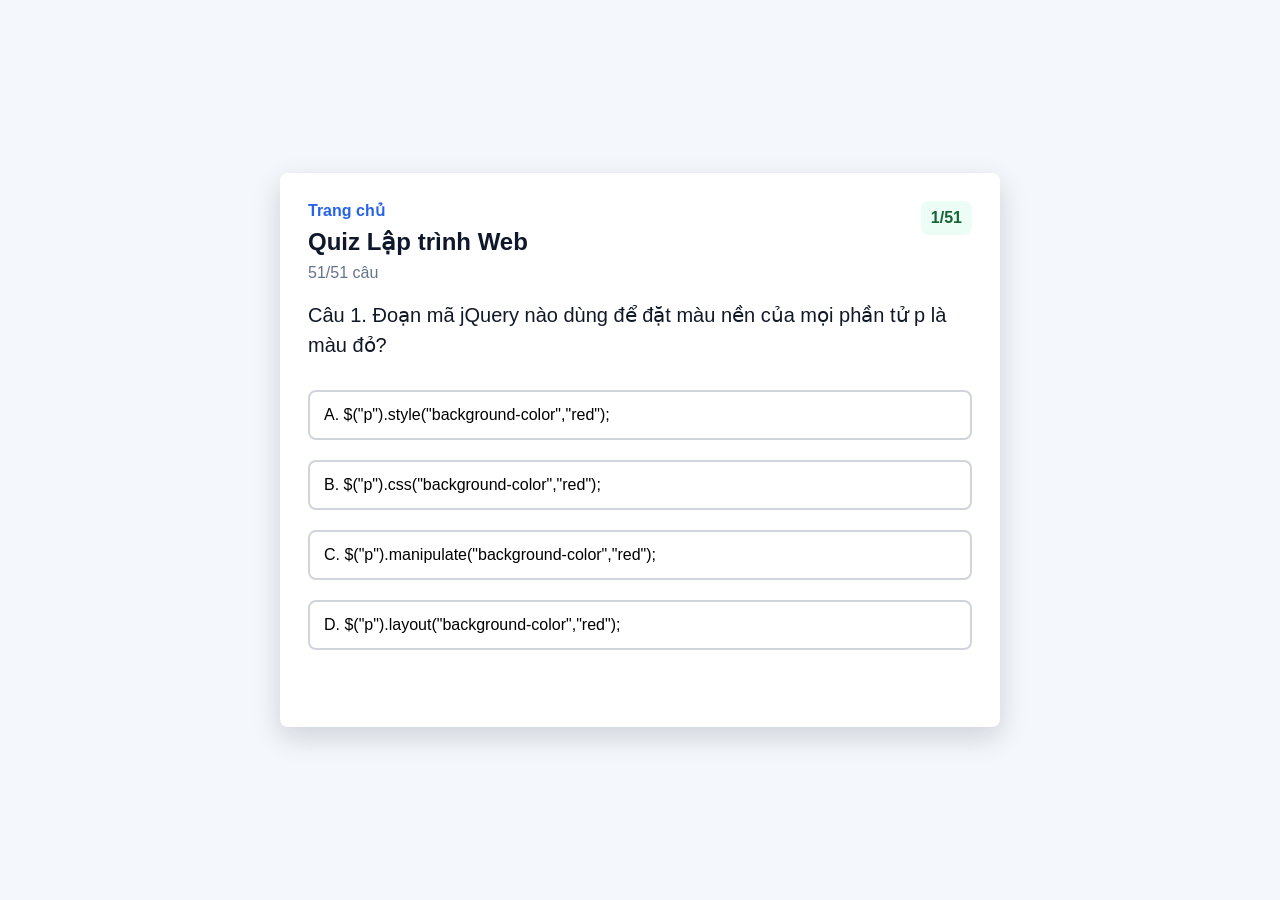
==== practice.html @ b6ee9d97 "first commit" ====
<!DOCTYPE html>
<html lang="vi">
<head>
  <meta charset="UTF-8">
  <meta name="viewport" content="width=device-width, initial-scale=1.0">
  <title>Practice Quiz</title>
  <link rel="stylesheet" href="style.css">
</head>

<body class="quiz-page">
  <div class="quiz-container">
    <div class="top">
      <div>
        <a class="back-link" href="index.html">Trang chủ</a>
        <h1 id="subjectTitle">Quiz Lập trình Web</h1>
        <p id="quizMeta"></p>
      </div>
      <span id="progress"></span>
    </div>

    <div id="quizBox">
      <div id="question"></div>
      <div id="answers"></div>
      <div id="feedback"></div>
      <button id="nextBtn">Câu tiếp theo</button>
    </div>

    <div id="resultBox">
      <h2>Kết quả</h2>
      <p id="finalScore"></p>
      <p id="resultMessage"></p>
      <button id="restartBtn">Làm lại</button>
      <a class="secondary-btn" href="index.html">Đổi môn</a>
    </div>
  </div>

  <script src="questions.js"></script>
  <script src="script.js"></script>
</body>
</html>
---- style.css ----
* {
  box-sizing: border-box;
  font-family: Arial, sans-serif;
}

body {
  margin: 0;
  min-height: 100vh;
  background: #f4f7fb;
  color: #111827;
}

body.home-page {
  padding: 44px 20px;
}

body.quiz-page {
  display: flex;
  justify-content: center;
  align-items: center;
  padding: 24px;
}

.home-shell {
  width: 920px;
  max-width: 100%;
  margin: 0 auto;
}

.home-header {
  margin-bottom: 28px;
}

.kicker {
  margin: 0 0 8px;
  color: #2563eb;
  font-weight: bold;
}

h1,
h2,
p {
  margin-top: 0;
}

h1 {
  margin-bottom: 0;
  font-size: 32px;
  color: #0f172a;
}

h2 {
  margin-bottom: 14px;
  font-size: 18px;
  color: #1f2937;
}

.home-form {
  display: grid;
  gap: 24px;
}

.home-section {
  width: 100%;
}

.subject-list {
  display: grid;
  grid-template-columns: repeat(auto-fit, minmax(260px, 1fr));
  gap: 14px;
}

.subject-card {
  display: grid;
  grid-template-columns: auto 56px minmax(0, 1fr) auto;
  align-items: center;
  gap: 14px;
  min-height: 96px;
  padding: 16px;
  border: 2px solid #d7dee8;
  border-radius: 8px;
  background: #ffffff;
  cursor: pointer;
  transition: border-color 0.2s, box-shadow 0.2s, transform 0.2s;
}

.subject-card:hover,
.subject-card:has(input:checked) {
  border-color: #2563eb;
  box-shadow: 0 10px 24px rgba(37, 99, 235, 0.14);
}

.subject-card:hover {
  transform: translateY(-1px);
}

.subject-card input {
  accent-color: #2563eb;
}

.subject-badge {
  display: grid;
  place-items: center;
  width: 56px;
  height: 56px;
  border-radius: 8px;
  background: #e0f2fe;
  color: #075985;
  font-size: 15px;
  font-weight: bold;
}

.subject-content {
  display: grid;
  gap: 6px;
  min-width: 0;
}

.subject-content strong {
  color: #111827;
}

.subject-content small,
.subject-total,
.limit-total,
#quizMeta {
  color: #64748b;
}

.subject-content small {
  line-height: 1.4;
}

.subject-total {
  white-space: nowrap;
  font-weight: bold;
}

.limit-row {
  display: flex;
  flex-wrap: wrap;
  align-items: center;
  gap: 10px;
}

.limit-row label {
  font-weight: bold;
}

.limit-row input {
  width: 120px;
  padding: 11px 12px;
  border: 2px solid #cbd5e1;
  border-radius: 8px;
  background: #ffffff;
  color: #111827;
  font-size: 16px;
}

.limit-row input:focus {
  border-color: #2563eb;
  outline: none;
}

.quick-limits {
  display: flex;
  flex-wrap: wrap;
  gap: 10px;
  margin-top: 12px;
}

.quick-limits button,
.primary-btn,
.secondary-btn,
#nextBtn,
#restartBtn {
  min-height: 44px;
  padding: 12px 18px;
  border-radius: 8px;
  font-size: 16px;
  cursor: pointer;
}

.quick-limits button {
  border: 2px solid #cbd5e1;
  background: #ffffff;
  color: #1f2937;
}

.quick-limits button:hover {
  border-color: #16a34a;
  color: #166534;
}

.primary-btn {
  width: fit-content;
  border: none;
  background: #2563eb;
  color: #ffffff;
  font-weight: bold;
}

.primary-btn:hover,
#nextBtn:hover,
#restartBtn:hover {
  background: #1d4ed8;
}

.quiz-container {
  width: 720px;
  max-width: 100%;
  background: #ffffff;
  padding: 28px;
  border-radius: 8px;
  box-shadow: 0 10px 28px rgba(15, 23, 42, 0.16);
}

.top {
  display: flex;
  justify-content: space-between;
  align-items: flex-start;
  gap: 16px;
  margin-bottom: 18px;
}

.back-link,
.secondary-btn {
  color: #2563eb;
  font-weight: bold;
  text-decoration: none;
}

.back-link {
  display: inline-block;
  margin-bottom: 8px;
}

.back-link:hover,
.secondary-btn:hover {
  color: #1d4ed8;
}

#subjectTitle {
  font-size: 24px;
}

#quizMeta {
  margin: 8px 0 0;
}

#progress {
  padding: 8px 10px;
  border-radius: 8px;
  background: #ecfdf5;
  color: #166534;
  font-weight: bold;
  white-space: nowrap;
}

#question {
  font-size: 20px;
  line-height: 1.5;
  margin-bottom: 20px;
  color: #111827;
}

.answer-btn {
  width: 100%;
  padding: 14px;
  margin: 10px 0;
  border: 2px solid #d1d5db;
  border-radius: 8px;
  background: #ffffff;
  cursor: pointer;
  font-size: 16px;
  text-align: left;
  transition: background 0.2s, border-color 0.2s;
}

.answer-btn:hover:not(:disabled) {
  background: #eff6ff;
  border-color: #2563eb;
}

.answer-btn.correct {
  background: #dcfce7;
  border-color: #22c55e;
  color: #166534;
}

.answer-btn.wrong {
  background: #fee2e2;
  border-color: #ef4444;
  color: #991b1b;
}

.answer-btn:disabled {
  cursor: not-allowed;
}

#feedback {
  margin-top: 15px;
  font-weight: bold;
  min-height: 24px;
}

#nextBtn,
#restartBtn {
  margin-top: 18px;
  border: none;
  background: #2563eb;
  color: #ffffff;
}

#nextBtn,
#restartBtn,
#resultBox {
  display: none;
}

#resultBox {
  text-align: center;
}

#finalScore {
  margin-bottom: 10px;
  font-size: 32px;
  font-weight: bold;
  color: #2563eb;
}

.secondary-btn {
  display: inline-flex;
  align-items: center;
  margin-left: 12px;
}

@media (max-width: 640px) {
  body.home-page,
  body.quiz-page {
    padding: 22px 14px;
  }

  h1 {
    font-size: 26px;
  }

  .subject-card {
    grid-template-columns: auto minmax(0, 1fr);
  }

  .subject-card input {
    grid-row: span 2;
  }

  .subject-badge {
    display: none;
  }

  .subject-total {
    grid-column: 2;
  }

  .top {
    flex-direction: column;
  }

  .quiz-container {
    padding: 22px;
  }

  .secondary-btn {
    margin: 12px 0 0;
  }
}
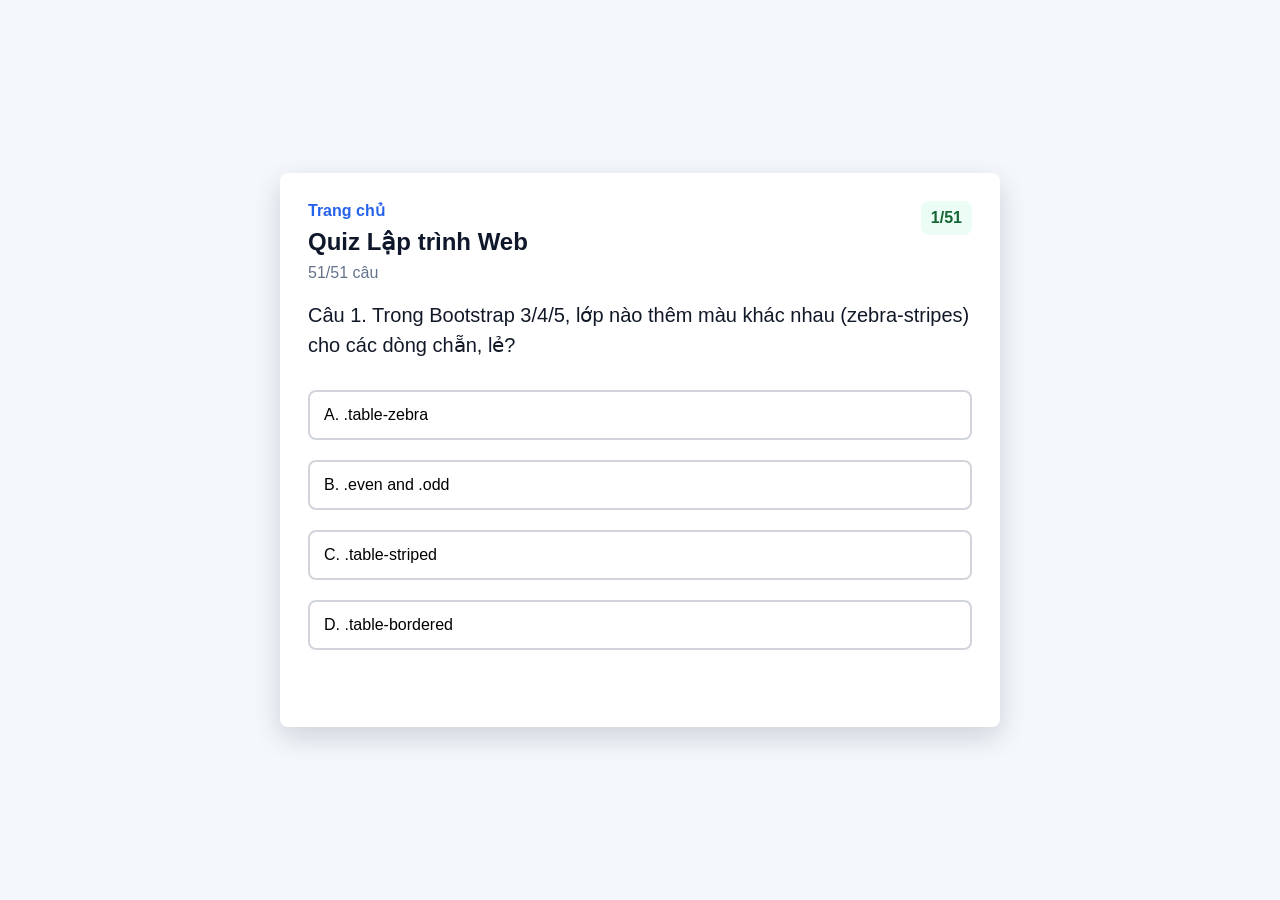
==== commit 7c4e058a: "refactor quesion bank" ====
--- a/practice.html
+++ b/practice.html
@@ -33,8 +33,16 @@
       <a class="secondary-btn" href="index.html">Đổi môn</a>
     </div>
   </div>
-
+  <script src="question/webQ.js"></script>
+  <script src="question/htmlQ.js"></script>
+  <script src="question/cssQ.js"></script>
+  <script src="question/jsQ.js"></script>
+  <script src="question/mysqlQ.js"></script>
+  <script src="question/phpQ.js"></script>
+  <script src="question/bootstrapQ.js"></script>
+  <script src="question/jqueryQ.js"></script>
   <script src="questions.js"></script>
   <script src="script.js"></script>
 </body>
 </html>
+
--- a/style.css
+++ b/style.css
@@ -302,6 +302,7 @@
   margin-top: 15px;
   font-weight: bold;
   min-height: 24px;
+  white-space: pre-line;
 }
 
 #nextBtn,
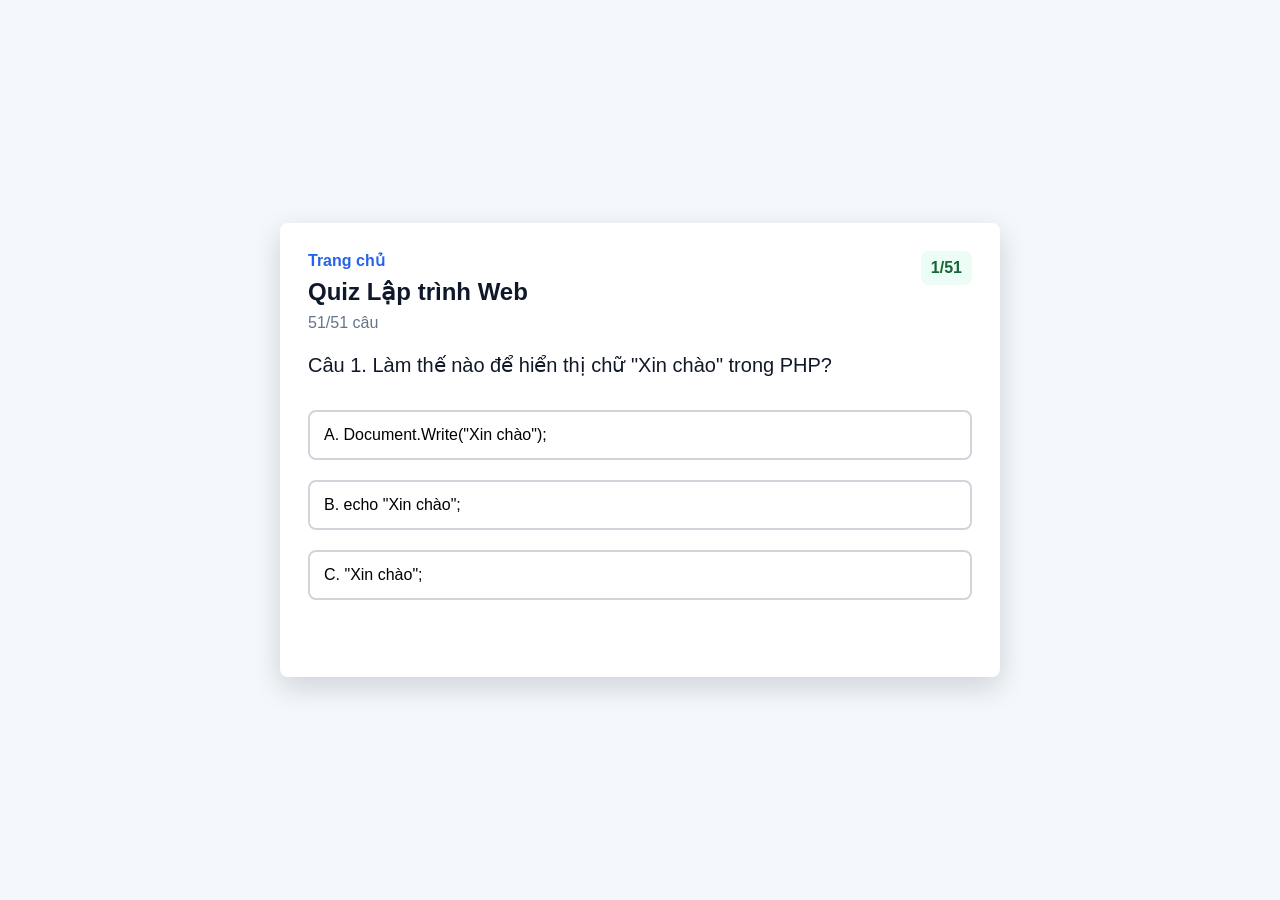
==== commit e260cdf0: "add category" ====
--- a/practice.html
+++ b/practice.html
@@ -30,7 +30,7 @@
       <p id="finalScore"></p>
       <p id="resultMessage"></p>
       <button id="restartBtn">Làm lại</button>
-      <a class="secondary-btn" href="index.html">Đổi môn</a>
+      <a class="secondary-btn" href="index/web/">Đổi bài</a>
     </div>
   </div>
   <script src="question/webQ.js"></script>
--- a/style.css
+++ b/style.css
@@ -64,7 +64,8 @@
   width: 100%;
 }
 
-.subject-list {
+.subject-list,
+.category-list {
   display: grid;
   grid-template-columns: repeat(auto-fit, minmax(260px, 1fr));
   gap: 14px;
@@ -91,6 +92,27 @@
 }
 
 .subject-card:hover {
+  transform: translateY(-1px);
+}
+
+.category-card {
+  display: grid;
+  grid-template-columns: 56px minmax(0, 1fr) auto;
+  align-items: center;
+  gap: 14px;
+  min-height: 96px;
+  padding: 16px;
+  border: 2px solid #d7dee8;
+  border-radius: 8px;
+  background: #ffffff;
+  color: inherit;
+  text-decoration: none;
+  transition: border-color 0.2s, box-shadow 0.2s, transform 0.2s;
+}
+
+.category-card:hover {
+  border-color: #2563eb;
+  box-shadow: 0 10px 24px rgba(37, 99, 235, 0.14);
   transform: translateY(-1px);
 }
 
@@ -346,8 +368,13 @@
     font-size: 26px;
   }
 
-  .subject-card {
+  .subject-card,
+  .category-card {
     grid-template-columns: auto minmax(0, 1fr);
+  }
+
+  .category-card {
+    grid-template-columns: minmax(0, 1fr) auto;
   }
 
   .subject-card input {
@@ -362,6 +389,10 @@
     grid-column: 2;
   }
 
+  .category-card .subject-total {
+    grid-column: auto;
+  }
+
   .top {
     flex-direction: column;
   }
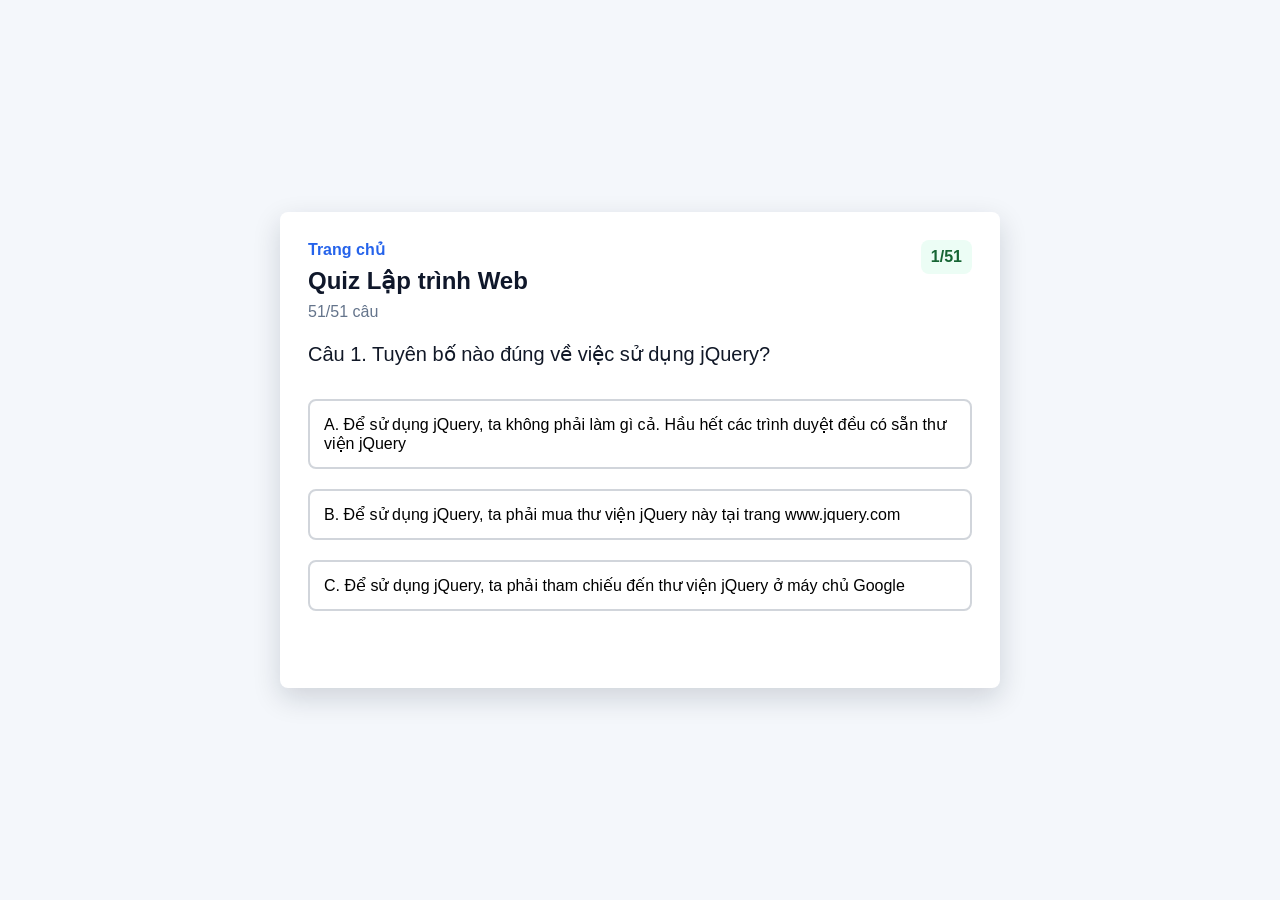
==== commit 742b296c: "add cnxh" ====
--- a/practice.html
+++ b/practice.html
@@ -33,14 +33,15 @@
       <a class="secondary-btn" href="index/web/">Đổi bài</a>
     </div>
   </div>
-  <script src="question/webQ.js"></script>
-  <script src="question/htmlQ.js"></script>
-  <script src="question/cssQ.js"></script>
-  <script src="question/jsQ.js"></script>
-  <script src="question/mysqlQ.js"></script>
-  <script src="question/phpQ.js"></script>
-  <script src="question/bootstrapQ.js"></script>
-  <script src="question/jqueryQ.js"></script>
+  <script src="question/web/webQ.js"></script>
+  <script src="question/web/htmlQ.js"></script>
+  <script src="question/web/cssQ.js"></script>
+  <script src="question/web/jsQ.js"></script>
+  <script src="question/web/mysqlQ.js"></script>
+  <script src="question/web/phpQ.js"></script>
+  <script src="question/web/bootstrapQ.js"></script>
+  <script src="question/web/jqueryQ.js"></script>
+  <script src="question/cnxh/cnxhPTIT.js"></script>
   <script src="questions.js"></script>
   <script src="script.js"></script>
 </body>
--- a/style.css
+++ b/style.css
@@ -322,9 +322,31 @@
 
 #feedback {
   margin-top: 15px;
-  font-weight: bold;
   min-height: 24px;
-  white-space: pre-line;
+  color: #111827;
+  line-height: 1.5;
+}
+
+.feedback-status {
+  color: var(--feedback-accent);
+  font-weight: bold;
+}
+
+.feedback-explanation {
+  margin-top: 6px;
+  color: #111827;
+  font-weight: normal;
+}
+
+.feedback-explanation-label {
+  font-weight: bold;
+  font-style: italic;
+  text-decoration: underline;
+}
+
+.feedback-highlight {
+  color: var(--feedback-accent);
+  font-weight: 600;
 }
 
 #nextBtn,
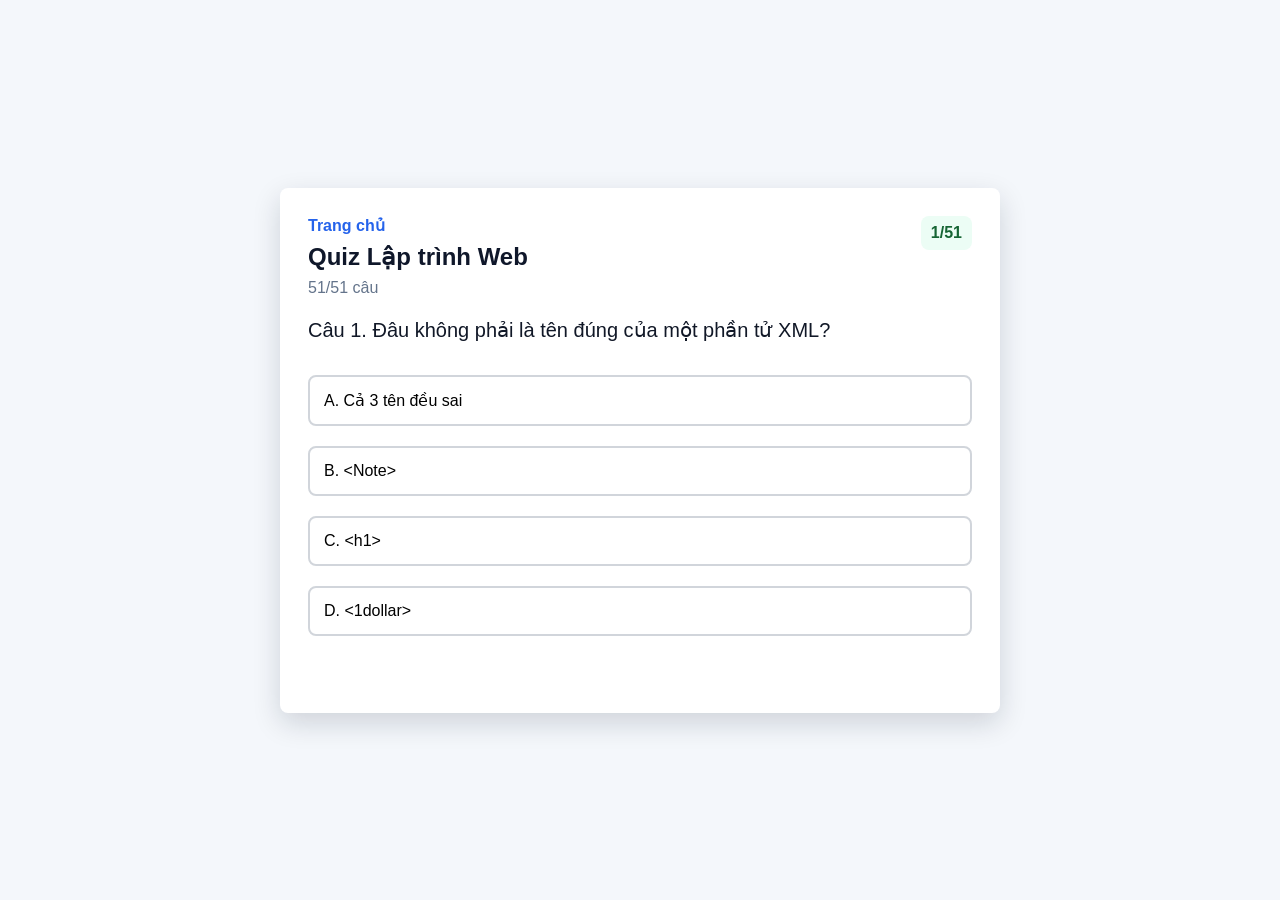
==== commit 3d2b6202: "fix lung tung" ====
--- a/practice.html
+++ b/practice.html
@@ -30,7 +30,7 @@
       <p id="finalScore"></p>
       <p id="resultMessage"></p>
       <button id="restartBtn">Làm lại</button>
-      <a class="secondary-btn" href="index/web/">Đổi bài</a>
+      <a class="secondary-btn" href="index/web.html">Đổi bài</a>
     </div>
   </div>
   <script src="question/web/webQ.js"></script>
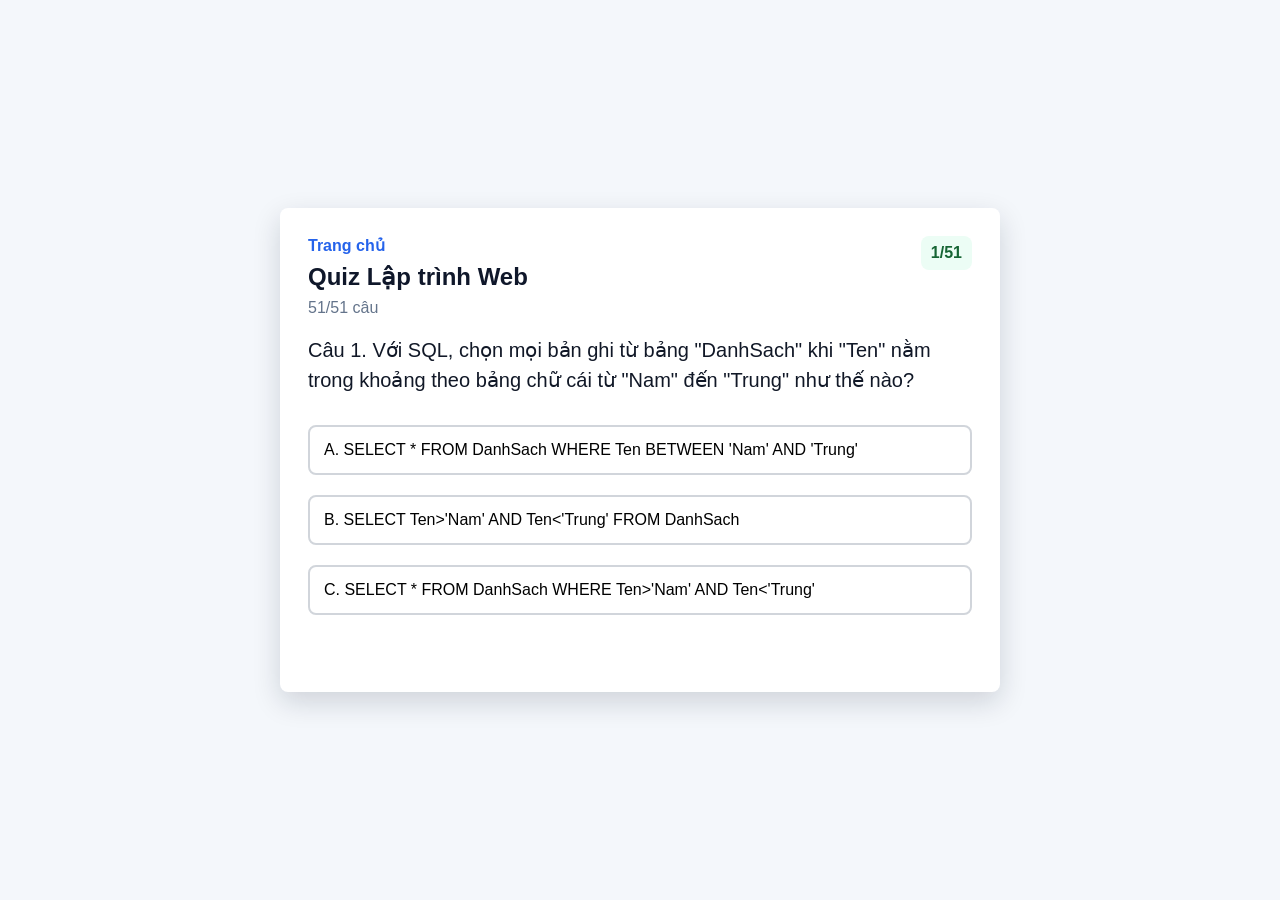
==== commit 1857ca06: "add cnxh quiz" ====
--- a/practice.html
+++ b/practice.html
@@ -42,6 +42,8 @@
   <script src="question/web/bootstrapQ.js"></script>
   <script src="question/web/jqueryQ.js"></script>
   <script src="question/cnxh/cnxhPTIT.js"></script>
+  <script src="question/cnxh/chapter1.js"></script>
+  <script src="question/cnxh/chapter2.js"></script>
   <script src="questions.js"></script>
   <script src="script.js"></script>
 </body>
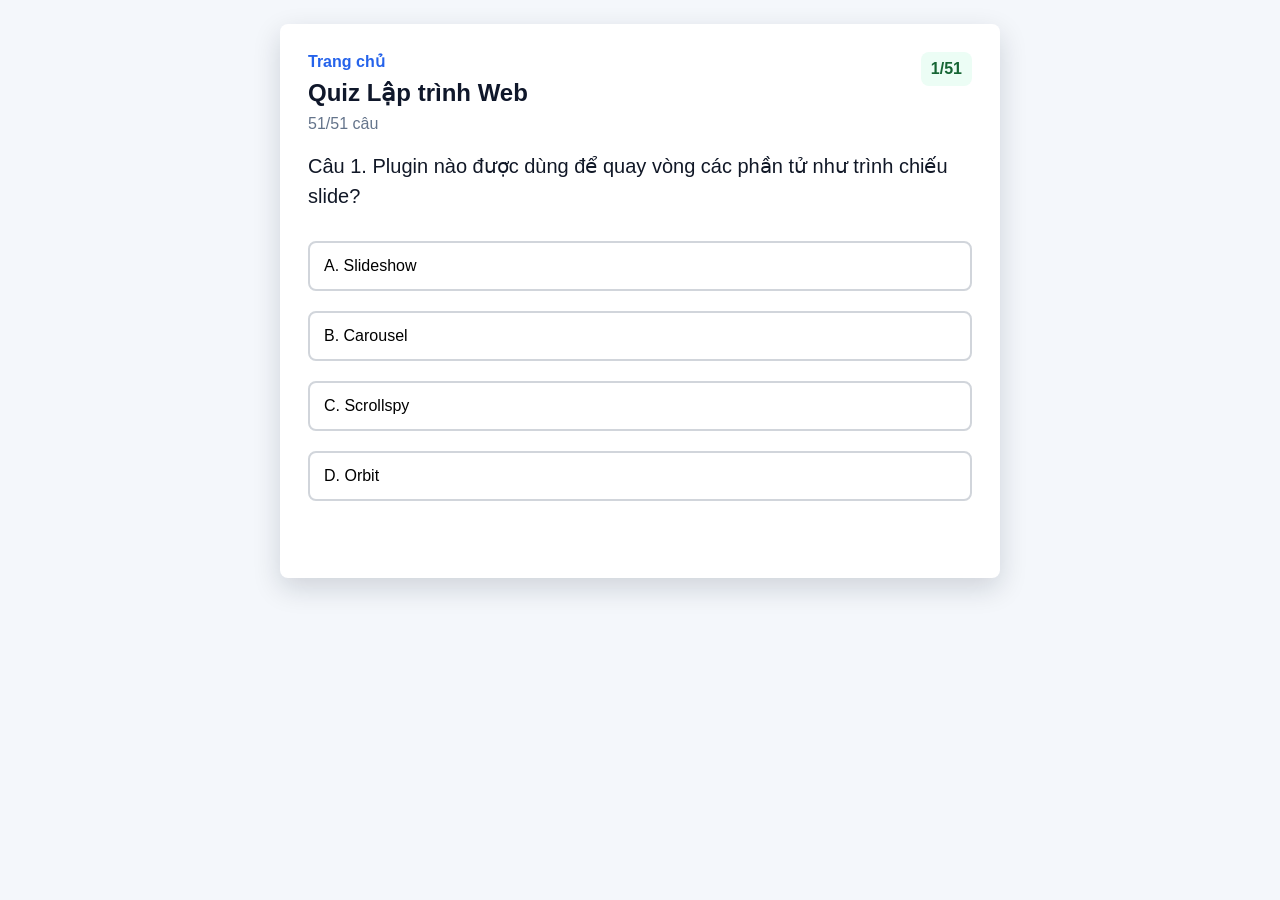
==== commit 8724f274: "add cnxh quiz" ====
--- a/practice.html
+++ b/practice.html
@@ -29,8 +29,15 @@
       <h2>Kết quả</h2>
       <p id="finalScore"></p>
       <p id="resultMessage"></p>
-      <button id="restartBtn">Làm lại</button>
-      <a class="secondary-btn" href="index/web.html">Đổi bài</a>
+      <div class="result-actions">
+        <button id="restartBtn">Làm lại toàn bộ</button>
+        <button id="retryWrongBtn">Làm lại câu sai</button>
+        <a class="secondary-btn" href="index/web.html">Đổi bài</a>
+      </div>
+      <div id="reviewBox">
+        <h3>Xem lại bài làm</h3>
+        <div id="reviewList"></div>
+      </div>
     </div>
   </div>
   <script src="question/web/webQ.js"></script>
@@ -44,8 +51,12 @@
   <script src="question/cnxh/cnxhPTIT.js"></script>
   <script src="question/cnxh/chapter1.js"></script>
   <script src="question/cnxh/chapter2.js"></script>
+  <script src="question/cnxh/chapter3.js"></script>
+  <script src="question/cnxh/chapter4.js"></script>
+  <script src="question/cnxh/chapter5.js"></script>
+  <script src="question/cnxh/chapter6.js"></script>
+  <script src="question/cnxh/chapter7.js"></script>
   <script src="questions.js"></script>
   <script src="script.js"></script>
 </body>
 </html>
-
--- a/style.css
+++ b/style.css
@@ -17,7 +17,7 @@
 body.quiz-page {
   display: flex;
   justify-content: center;
-  align-items: center;
+  align-items: flex-start;
   padding: 24px;
 }
 
@@ -195,7 +195,8 @@
 .primary-btn,
 .secondary-btn,
 #nextBtn,
-#restartBtn {
+#restartBtn,
+#retryWrongBtn {
   min-height: 44px;
   padding: 12px 18px;
   border-radius: 8px;
@@ -226,6 +227,10 @@
 #nextBtn:hover,
 #restartBtn:hover {
   background: #1d4ed8;
+}
+
+#retryWrongBtn:hover {
+  background: #15803d;
 }
 
 .quiz-container {
@@ -350,15 +355,21 @@
 }
 
 #nextBtn,
-#restartBtn {
+#restartBtn,
+#retryWrongBtn {
   margin-top: 18px;
   border: none;
   background: #2563eb;
   color: #ffffff;
 }
 
+#retryWrongBtn {
+  background: #16a34a;
+}
+
 #nextBtn,
 #restartBtn,
+#retryWrongBtn,
 #resultBox {
   display: none;
 }
@@ -372,6 +383,20 @@
   font-size: 32px;
   font-weight: bold;
   color: #2563eb;
+}
+
+.result-actions {
+  display: flex;
+  flex-wrap: wrap;
+  justify-content: center;
+  align-items: center;
+  gap: 10px;
+  margin-top: 18px;
+}
+
+.result-actions #restartBtn,
+.result-actions #retryWrongBtn {
+  margin-top: 0;
 }
 
 .secondary-btn {
@@ -380,6 +405,103 @@
   margin-left: 12px;
 }
 
+.result-actions .secondary-btn {
+  margin-left: 0;
+}
+
+#reviewBox {
+  margin-top: 28px;
+  padding-top: 22px;
+  border-top: 1px solid #e5e7eb;
+  text-align: left;
+}
+
+#reviewBox h3 {
+  margin: 0 0 14px;
+  color: #111827;
+  font-size: 20px;
+}
+
+#reviewList {
+  display: grid;
+  gap: 12px;
+}
+
+.review-item {
+  padding: 14px;
+  border: 1px solid #e5e7eb;
+  border-left: 5px solid #94a3b8;
+  border-radius: 8px;
+  background: #ffffff;
+}
+
+.review-item.correct {
+  border-left-color: #22c55e;
+}
+
+.review-item.wrong {
+  border-left-color: #ef4444;
+}
+
+.review-header {
+  display: flex;
+  justify-content: space-between;
+  align-items: center;
+  gap: 12px;
+  margin-bottom: 10px;
+}
+
+.review-number {
+  color: #334155;
+  font-weight: bold;
+}
+
+.review-status {
+  padding: 5px 9px;
+  border-radius: 999px;
+  font-size: 13px;
+  font-weight: bold;
+}
+
+.review-status.correct {
+  background: #dcfce7;
+  color: #166534;
+}
+
+.review-status.wrong {
+  background: #fee2e2;
+  color: #991b1b;
+}
+
+.review-question {
+  margin-bottom: 10px;
+  color: #111827;
+  font-weight: bold;
+  line-height: 1.45;
+}
+
+.review-answer,
+.review-explanation {
+  margin-bottom: 8px;
+  color: #334155;
+  line-height: 1.45;
+}
+
+.review-answer:last-child,
+.review-explanation:last-child {
+  margin-bottom: 0;
+}
+
+.review-correct-text {
+  color: #166534;
+  font-weight: bold;
+}
+
+.review-wrong-text {
+  color: #991b1b;
+  font-weight: bold;
+}
+
 @media (max-width: 640px) {
   body.home-page,
   body.quiz-page {
@@ -426,4 +548,8 @@
   .secondary-btn {
     margin: 12px 0 0;
   }
-}
+
+  .result-actions .secondary-btn {
+    margin-top: 0;
+  }
+}
